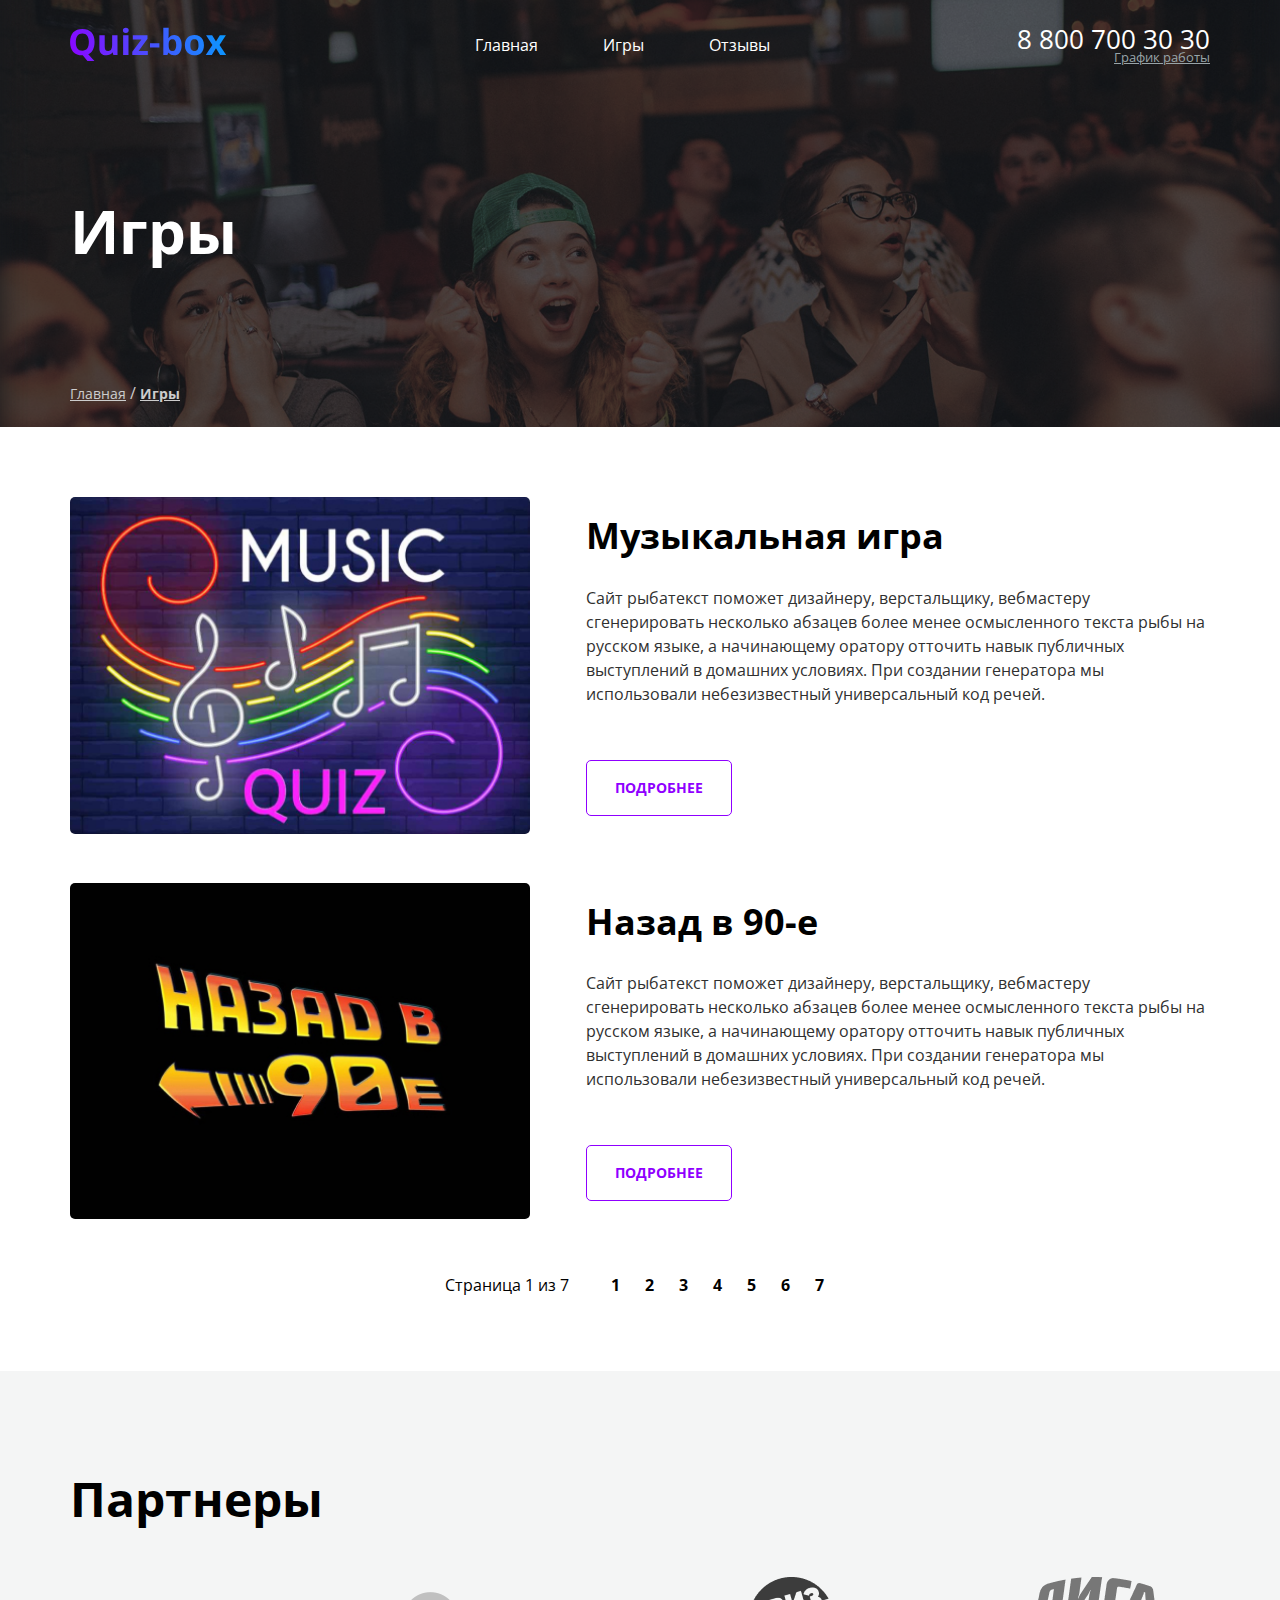
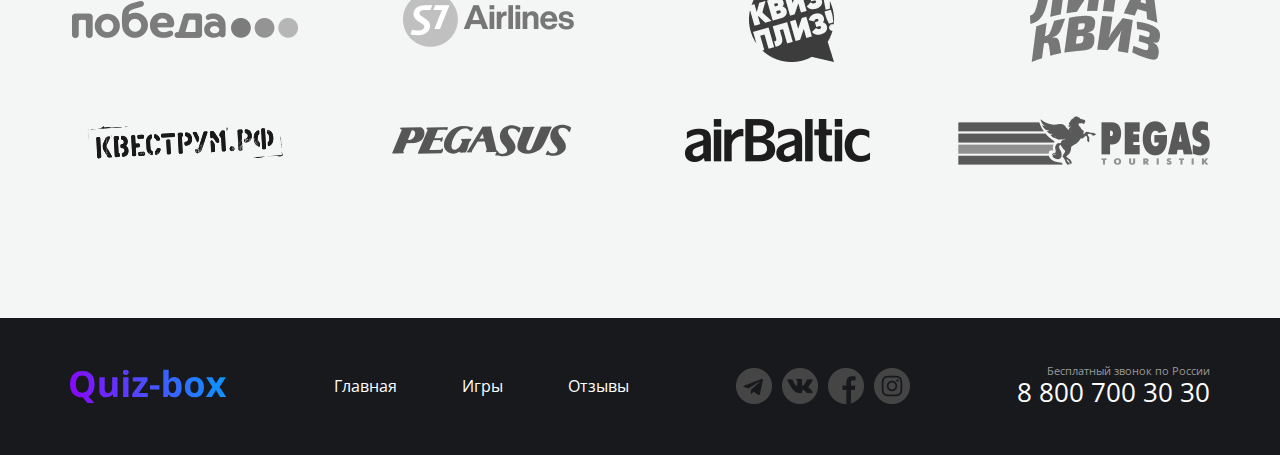
==== games.html @ ff7f84c0 "Week3: Add games page" ====
<!DOCTYPE html>
<html lang="ru">
  <head>
    <meta charset="UTF-8" />
    <meta name="viewport" content="width=device-width, initial-scale=1.0" />
    <title>Quiz box :: Игры</title>
    <link rel="stylesheet" href="styles/main.css" />
  </head>

  <body id="body" class="clear-bg">
    <div class="wrapper">
      <header class="main-header main-header--dark-bg">
        <div class="container">
          <div class="main-header__top">
            <div class="logo">
              <a href="/" class="logo__link">
                <img
                  src="./images/logo/Quiz-box.svg"
                  alt="Quiz box - Logo"
                  class="logo__image"
                />
              </a>
            </div>
            <nav class="menu">
              <ul class="menu__items">
                <li class="menu__item">
                  <a href="index.html" class="menu__link">Главная</a>
                </li>
                <li class="menu__item">
                  <a href="games.html" class="menu__link">Игры</a>
                </li>
                <li class="menu__item">
                  <a href="reviews.html" class="menu__link">Отзывы</a>
                </li>
              </ul>
            </nav>
            <address class="contacts">
              <div class="contacts__phone">
                <a href="tel:88007003030" class="contacts__link"
                  >8 800 700 30 30</a
                >
              </div>
              <div class="schedule">
                <div class="schedule__text">График работы</div>
                <div class="schedule__info">
                  <div class="schedule__worktime">пн-вс: 09:00 - 20:00</div>
                  <div class="schedule__lunch">Обед: 14:00-14:30</div>
                </div>
              </div>
            </address>
          </div>
          <div class="main__header__bottom">
            <h1 class="common__header">Игры</h1>
          </div>
          <div class="breadcrumbs">
            <ul class="breadcrumbs__links">
              <li class="breadcrumbs__link">
                <a href="index.html">Главная</a>
              </li>
              <li class="breadcrumbs__link breadcrumbs__link--active">
                <a href="games.html">Игры</a>
              </li>
            </ul>
          </div>
        </div>
      </header>
      <main class="main bg-white">
        <section class="games">
          <div class="container">
            <ul class="games__list">
              <li class="game-card">
                <div class="game-card__image">
                  <img
                    src="images/content/music-quiz.jpg"
                    class="game-card__img"
                    alt="Картинка в карточке"
                  />
                </div>
                <div class="game-card__content">
                  <h3 class="game-card__header">Музыкальная игра</h3>
                  <div class="game-card__description">
                    Сайт рыбатекст поможет дизайнеру, верстальщику, вебмастеру
                    сгенерировать несколько абзацев более менее осмысленного
                    текста рыбы на русском языке, а начинающему оратору отточить
                    навык публичных выступлений в домашних условиях. При
                    создании генератора мы использовали небезизвестный
                    универсальный код речей.
                  </div>
                  <div class="game-card__footer">
                    <button type="button" class="btn btn-secondary">
                      Подробнее
                    </button>
                  </div>
                </div>
              </li>
              <li class="game-card">
                <div class="game-card__image">
                  <img
                    src="images/content/back-to-90.jpg"
                    class="game-card__img"
                    alt="Картинка в карточке"
                  />
                </div>
                <div class="game-card__content">
                  <h3 class="game-card__header">Назад в 90-е</h3>
                  <div class="game-card__description">
                    Сайт рыбатекст поможет дизайнеру, верстальщику, вебмастеру
                    сгенерировать несколько абзацев более менее осмысленного
                    текста рыбы на русском языке, а начинающему оратору отточить
                    навык публичных выступлений в домашних условиях. При
                    создании генератора мы использовали небезизвестный
                    универсальный код речей.
                  </div>
                  <div class="game-card__footer">
                    <button type="button" class="btn btn-secondary">
                      Подробнее
                    </button>
                  </div>
                </div>
              </li>
            </ul>
            <div class="pagination pagination--black">
              <div class="pagination__text">
                Страница <span class="pagination__first-page">1</span> из
                <span class="pagination__last-page">7</span>
              </div>
              <ul class="pagination__list">
                <li class="pagination__item">
                  <a href="#" class="pagination__link">1</a>
                </li>
                <li class="pagination__item">
                  <a href="#" class="pagination__link">2</a>
                </li>
                <li class="pagination__item">
                  <a href="#" class="pagination__link">3</a>
                </li>
                <li class="pagination__item">
                  <a href="#" class="pagination__link">4</a>
                </li>
                <li class="pagination__item">
                  <a href="#" class="pagination__link">5</a>
                </li>
                <li class="pagination__item">
                  <a href="#" class="pagination__link">6</a>
                </li>
                <li class="pagination__item">
                  <a href="#" class="pagination__link">7</a>
                </li>
              </ul>
            </div>
          </div>
        </section>
        <section class="partners">
          <div class="container">
            <div class="section-header section-header--large">
              <h2 class="section-header__title">Партнеры</h2>
            </div>
            <ul class="partners__list">
              <li class="partners__image">
                <img
                  src="images/logos/partners/pobeda.png"
                  alt="pobeda image"
                  class="partners__img"
                />
              </li>
              <li class="partners__image">
                <img
                  src="images/logos/partners/s7.png"
                  alt="s7 image"
                  class="partners__img"
                />
              </li>
              <li class="partners__image">
                <img
                  src="images/logos/partners/quiz-please.png"
                  alt="quiz-please image"
                  class="partners__img"
                />
              </li>
              <li class="partners__image">
                <img
                  src="images/logos/partners/ligue-quiz.png"
                  alt="ligue-quiz image"
                  class="partners__img"
                />
              </li>
              <li class="partners__image">
                <img
                  src="images/logos/partners/questroom.png"
                  alt="questroom image"
                  class="partners__img"
                />
              </li>
              <li class="partners__image">
                <img
                  src="images/logos/partners/pegasus.png"
                  alt="pegasus image"
                  class="partners__img"
                />
              </li>
              <li class="partners__image">
                <img
                  src="images/logos/partners/airbaltic.png"
                  alt="airbaltic image"
                  class="partners__img"
                />
              </li>
              <li class="partners__image">
                <img
                  src="images/logos/partners/pegas.png"
                  alt="pegas image"
                  class="partners__img"
                />
              </li>
            </ul>
          </div>
        </section>
      </main>
      <footer class="main-footer main-footer--dark-bg">
        <div class="container">
          <div class="logo">
            <img
              src="images/logo/Quiz-box.svg"
              alt="Quiz box"
              class="logo__image"
            />
          </div>
          <nav class="menu">
            <ul class="menu__items">
              <li class="menu__item">
                <a href="index.html" class="menu__link">Главная</a>
              </li>
              <li class="menu__item">
                <a href="games.html" class="menu__link">Игры</a>
              </li>
              <li class="menu__item">
                <a href="reviews.html" class="menu__link">Отзывы</a>
              </li>
            </ul>
          </nav>
          <div class="social">
            <ul class="social__items">
              <li class="social__item">
                <a href="#" class="social__link social__link--tg">tg</a>
              </li>
              <li class="social__item">
                <a href="#" class="social__link social__link--vk">vk</a>
              </li>
              <li class="social__item">
                <a href="#" class="social__link social__link--fb">fb</a>
              </li>
              <li class="social__item">
                <a href="#" class="social__link social__link--ig">ig</a>
              </li>
            </ul>
          </div>
          <div class="contacts">
            <div class="contacts__description">Бесплатный звонок по России</div>
            <div class="contacts__phone">
              <a href="tel:88007003030" class="contacts__link"
                >8 800 700 30 30</a
              >
            </div>
          </div>
        </div>
      </footer>
    </div>
  </body>
</html>
---- styles/main.css ----
/* Fonts */
@import url('https://fonts.googleapis.com/css2?family=Open+Sans:ital,wght@0,400;0,600;0,700;1,400&display=swap');

/* Layout */
@import url('./layout/normalize.css');
@import url('./layout/base.css');
@import url('./layout/btn.css');

/* Blocks */
@import url('./blocks/main-header.css');
@import url('./blocks/logo.css');
@import url('./blocks/menu.css');
@import url('./blocks/contacts.css');
@import url('./blocks/schedule.css');
@import url('./blocks/breadcrumbs.css');
@import url('./blocks/section-header.css');
@import url('./blocks/common.css');
@import url('./blocks/new.css');
@import url('./blocks/announce-card.css');
@import url('./blocks/last.css');
@import url('./blocks/cards.css');
@import url('./blocks/past-card.css');
@import url('./blocks/pagination.css');
@import url('./blocks/about.css');
@import url('./blocks/main-footer.css');
@import url('./blocks/social.css');
@import url('./blocks/games.css');
@import url('./blocks/game-card.css');
@import url('./blocks/partners.css');
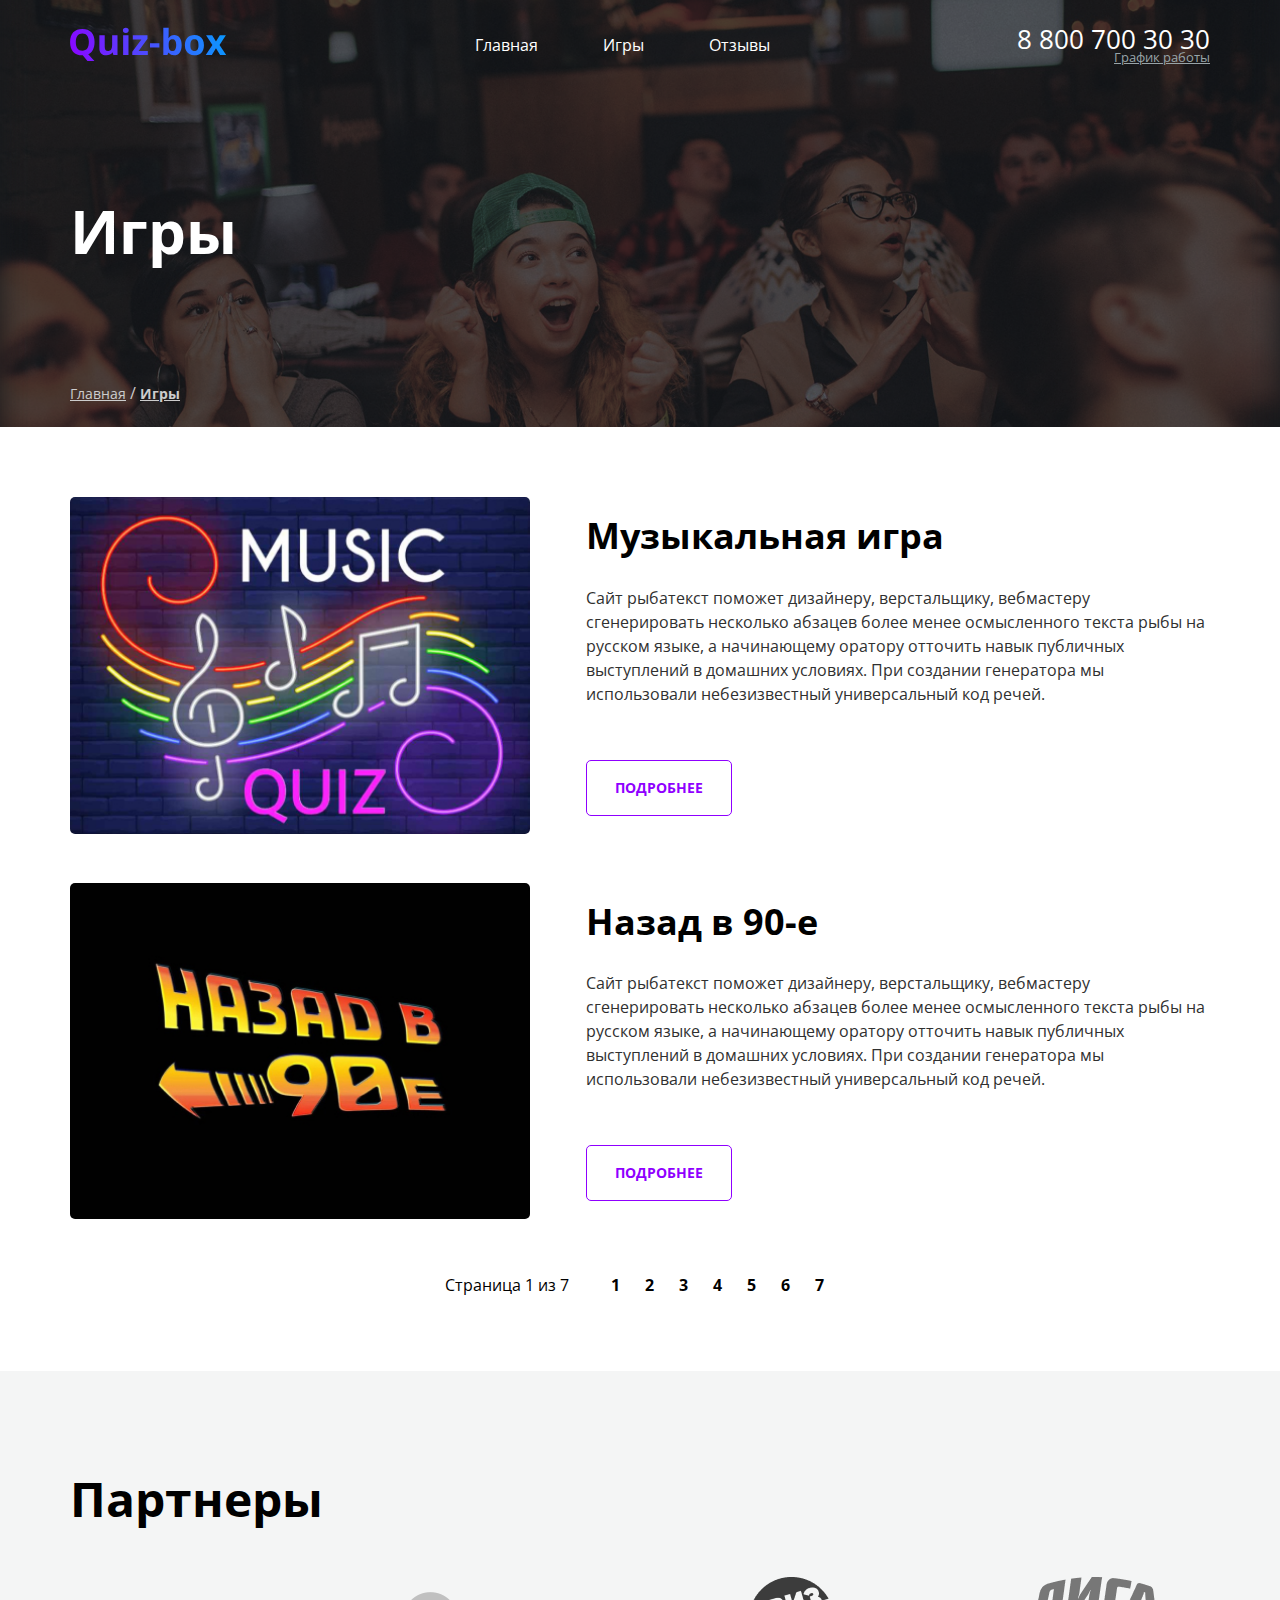
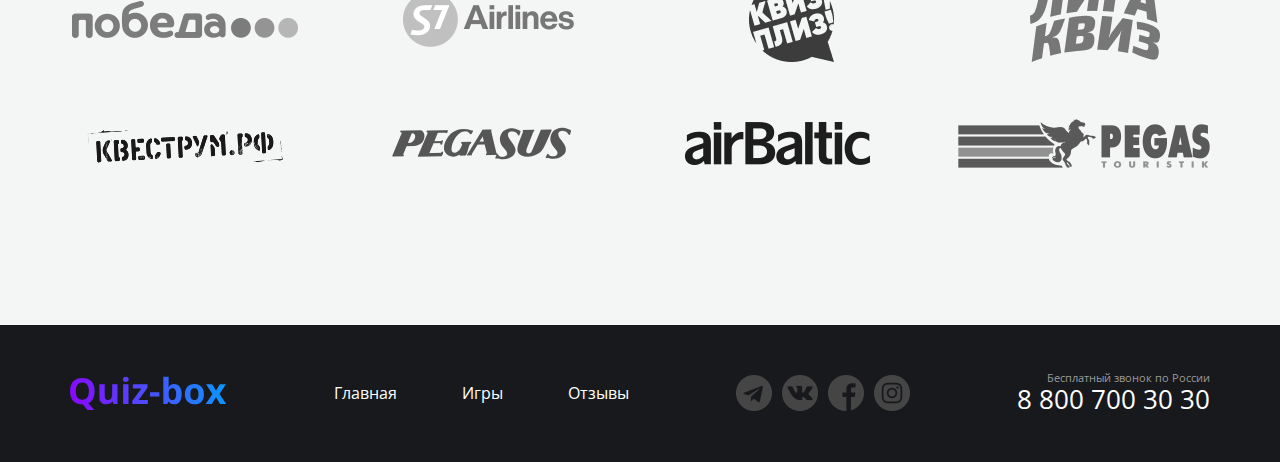
==== commit 64d1d63b: "Week3: Reviewer's marks fixed" ====
--- a/games.html
+++ b/games.html
@@ -49,16 +49,16 @@
               </div>
             </address>
           </div>
-          <div class="main__header__bottom">
-            <h1 class="common__header">Игры</h1>
+          <div class="mainheader__bottom">
+            <h1 class="main-header__text">Игры</h1>
           </div>
           <div class="breadcrumbs">
             <ul class="breadcrumbs__links">
               <li class="breadcrumbs__link">
-                <a href="index.html">Главная</a>
+                <a href="index.html" class="breadcrumbs__ref">Главная</a>
               </li>
               <li class="breadcrumbs__link breadcrumbs__link--active">
-                <a href="games.html">Игры</a>
+                <a href="games.html" class="breadcrumbs__ref">Игры</a>
               </li>
             </ul>
           </div>
@@ -157,60 +157,76 @@
             </div>
             <ul class="partners__list">
               <li class="partners__image">
-                <img
-                  src="images/logos/partners/pobeda.png"
-                  alt="pobeda image"
-                  class="partners__img"
-                />
-              </li>
-              <li class="partners__image">
-                <img
-                  src="images/logos/partners/s7.png"
-                  alt="s7 image"
-                  class="partners__img"
-                />
-              </li>
-              <li class="partners__image">
-                <img
-                  src="images/logos/partners/quiz-please.png"
-                  alt="quiz-please image"
-                  class="partners__img"
-                />
-              </li>
-              <li class="partners__image">
-                <img
-                  src="images/logos/partners/ligue-quiz.png"
-                  alt="ligue-quiz image"
-                  class="partners__img"
-                />
-              </li>
-              <li class="partners__image">
-                <img
-                  src="images/logos/partners/questroom.png"
-                  alt="questroom image"
-                  class="partners__img"
-                />
-              </li>
-              <li class="partners__image">
-                <img
-                  src="images/logos/partners/pegasus.png"
-                  alt="pegasus image"
-                  class="partners__img"
-                />
-              </li>
-              <li class="partners__image">
-                <img
-                  src="images/logos/partners/airbaltic.png"
-                  alt="airbaltic image"
-                  class="partners__img"
-                />
-              </li>
-              <li class="partners__image">
-                <img
-                  src="images/logos/partners/pegas.png"
-                  alt="pegas image"
-                  class="partners__img"
-                />
+                <a href="#" class="partners__link">
+                  <img
+                    src="images/logos/partners/pobeda.png"
+                    alt="pobeda image"
+                    class="partners__img"
+                  />
+                </a>
+              </li>
+              <li class="partners__image">
+                <a href="#" class="partners__link">
+                  <img
+                    src="images/logos/partners/s7.png"
+                    alt="s7 image"
+                    class="partners__img"
+                  />
+                </a>
+              </li>
+              <li class="partners__image">
+                <a href="#" class="partners__link">
+                  <img
+                    src="images/logos/partners/quiz-please.png"
+                    alt="quiz-please image"
+                    class="partners__img"
+                  />
+                </a>
+              </li>
+              <li class="partners__image">
+                <a href="#" class="partners__link">
+                  <img
+                    src="images/logos/partners/ligue-quiz.png"
+                    alt="ligue-quiz image"
+                    class="partners__img"
+                  />
+                </a>
+              </li>
+              <li class="partners__image">
+                <a href="#" class="partners__link">
+                  <img
+                    src="images/logos/partners/questroom.png"
+                    alt="questroom image"
+                    class="partners__img"
+                  />
+                </a>
+              </li>
+              <li class="partners__image">
+                <a href="#" class="partners__link">
+                  <img
+                    src="images/logos/partners/pegasus.png"
+                    alt="pegasus image"
+                    class="partners__img"
+                  />
+                </a>
+              </li>
+              <li class="partners__image">
+                <a href="#" class="partners__link">
+                  <img
+                    src="images/logos/partners/airbaltic.png"
+                    alt="airbaltic image"
+                    class="partners__img"
+                  />
+                </a>
+              </li>
+              <li class="partners__image">
+                <a href="#" class="partners__link">
+                  <img
+                    src="images/logos/partners/pegas.png"
+                    alt="pegas image"
+                    class="partners__img"
+                  />
+                </a>
               </li>
             </ul>
           </div>
--- a/styles/main.css
+++ b/styles/main.css
@@ -27,3 +27,9 @@
 @import url('./blocks/games.css');
 @import url('./blocks/game-card.css');
 @import url('./blocks/partners.css');
+@import url('./blocks/banner.css');
+@import url('./blocks/reviews.css');
+@import url('./blocks/review-card.css');
+@import url('./blocks/form.css');
+@import url('./blocks/chips-list.css');
+@import url('./blocks/chips.css');
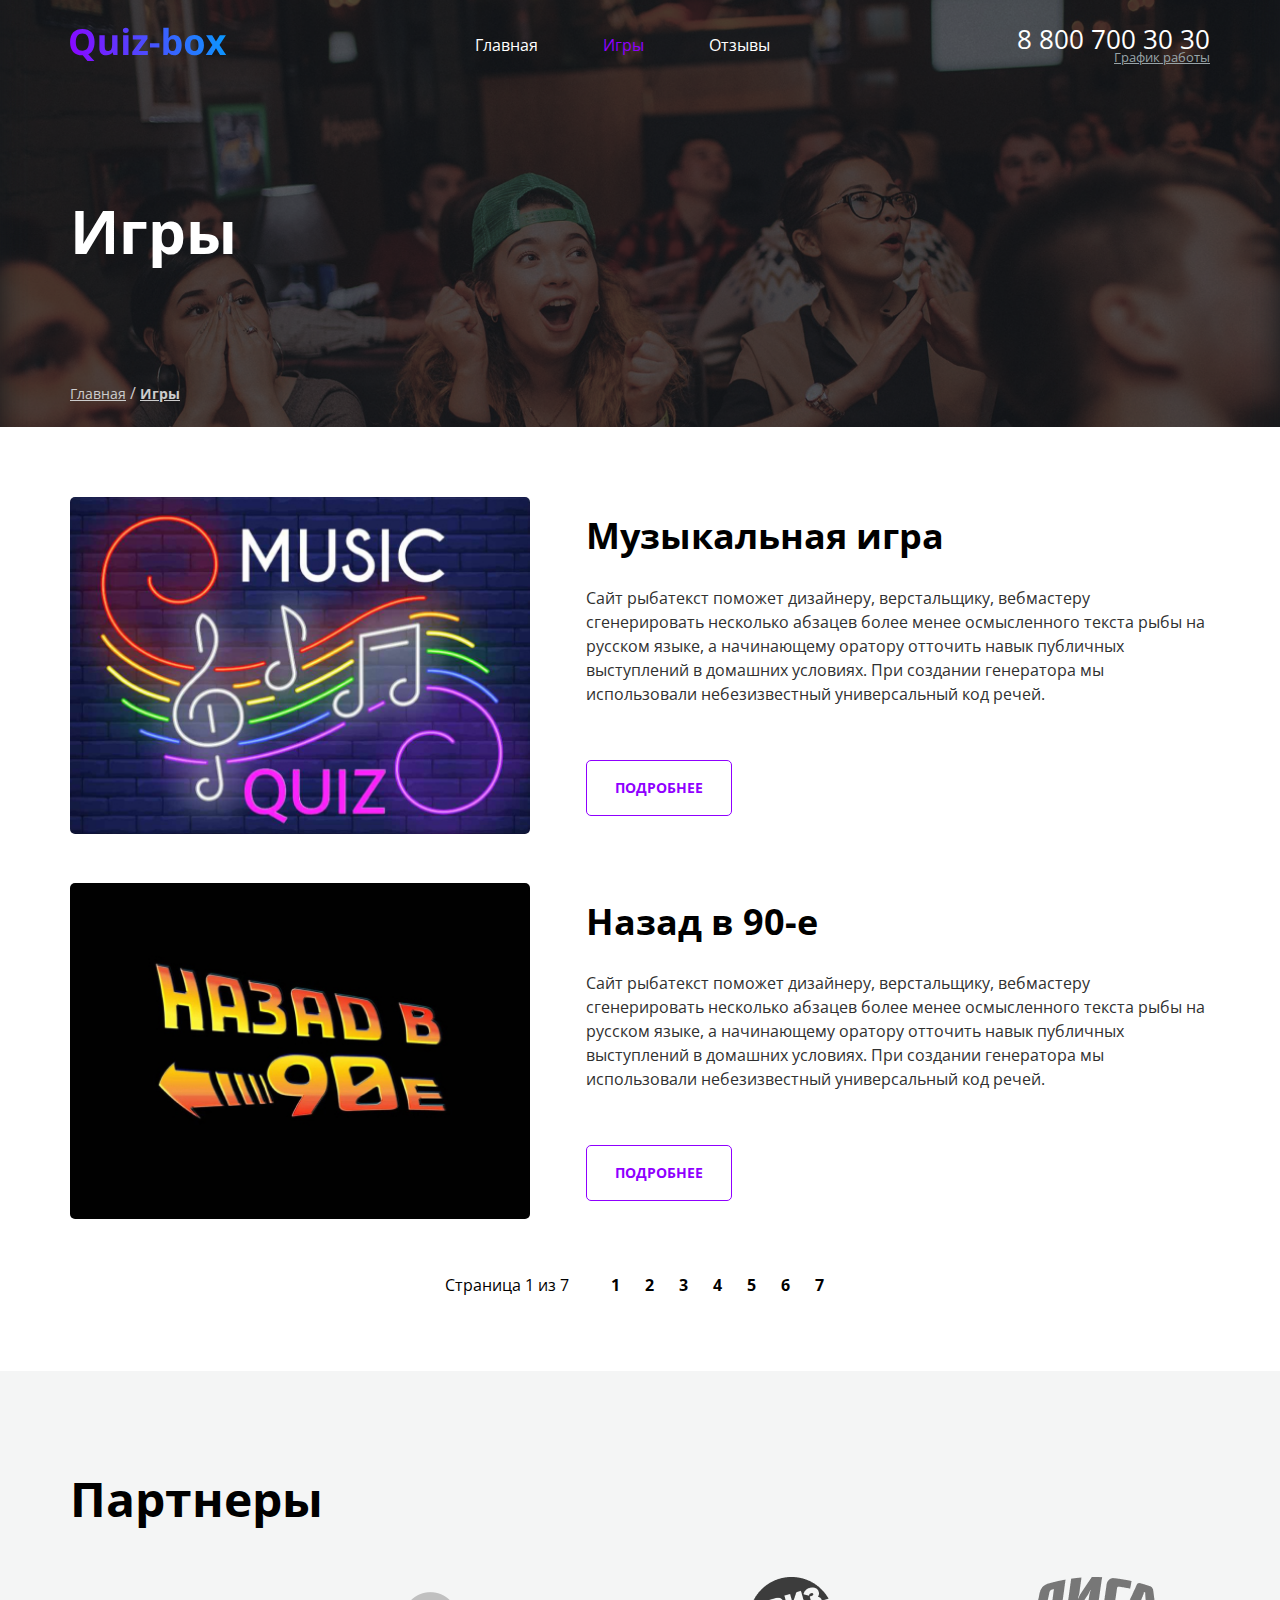
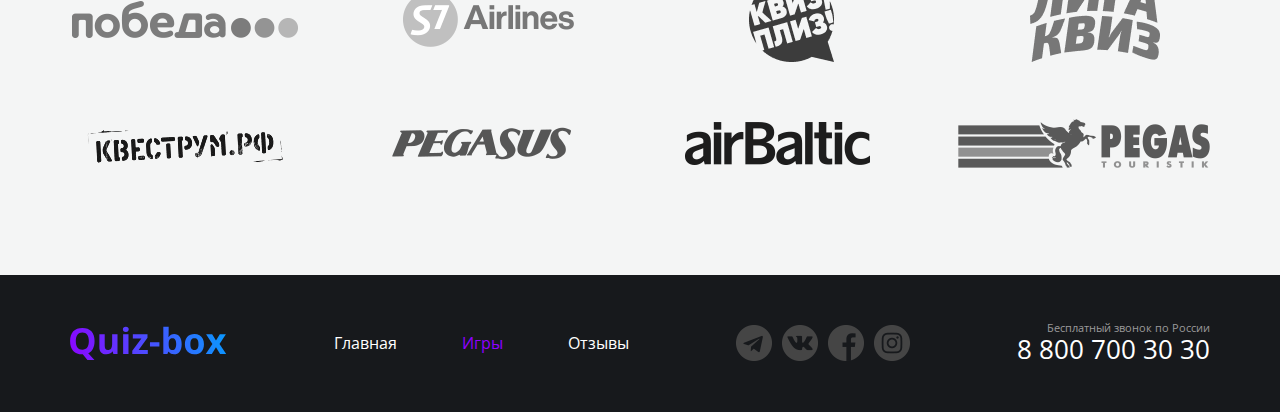
==== commit cb5069a1: "Week4: Reviewer's marks fixed" ====
--- a/games.html
+++ b/games.html
@@ -7,7 +7,7 @@
     <link rel="stylesheet" href="styles/main.css" />
   </head>
 
-  <body id="body" class="clear-bg">
+  <body id="body">
     <div class="wrapper">
       <header class="main-header main-header--dark-bg">
         <div class="container">
@@ -26,7 +26,7 @@
                 <li class="menu__item">
                   <a href="index.html" class="menu__link">Главная</a>
                 </li>
-                <li class="menu__item">
+                <li class="menu__item menu__item--active">
                   <a href="games.html" class="menu__link">Игры</a>
                 </li>
                 <li class="menu__item">
@@ -49,7 +49,7 @@
               </div>
             </address>
           </div>
-          <div class="mainheader__bottom">
+          <div class="main-header__bottom">
             <h1 class="main-header__text">Игры</h1>
           </div>
           <div class="breadcrumbs">
@@ -247,7 +247,9 @@
                 <a href="index.html" class="menu__link">Главная</a>
               </li>
               <li class="menu__item">
-                <a href="games.html" class="menu__link">Игры</a>
+                <a href="games.html" class="menu__link menu__item--active"
+                  >Игры</a
+                >
               </li>
               <li class="menu__item">
                 <a href="reviews.html" class="menu__link">Отзывы</a>
--- a/styles/main.css
+++ b/styles/main.css
@@ -6,7 +6,12 @@
 @import url('./layout/base.css');
 @import url('./layout/btn.css');
 
+/* Animations */
+@import url('./animations/bounce.css');
+
 /* Blocks */
+@import url('./blocks/welcome.css');
+@import url('./blocks/wrapper.css');
 @import url('./blocks/main-header.css');
 @import url('./blocks/logo.css');
 @import url('./blocks/menu.css');
